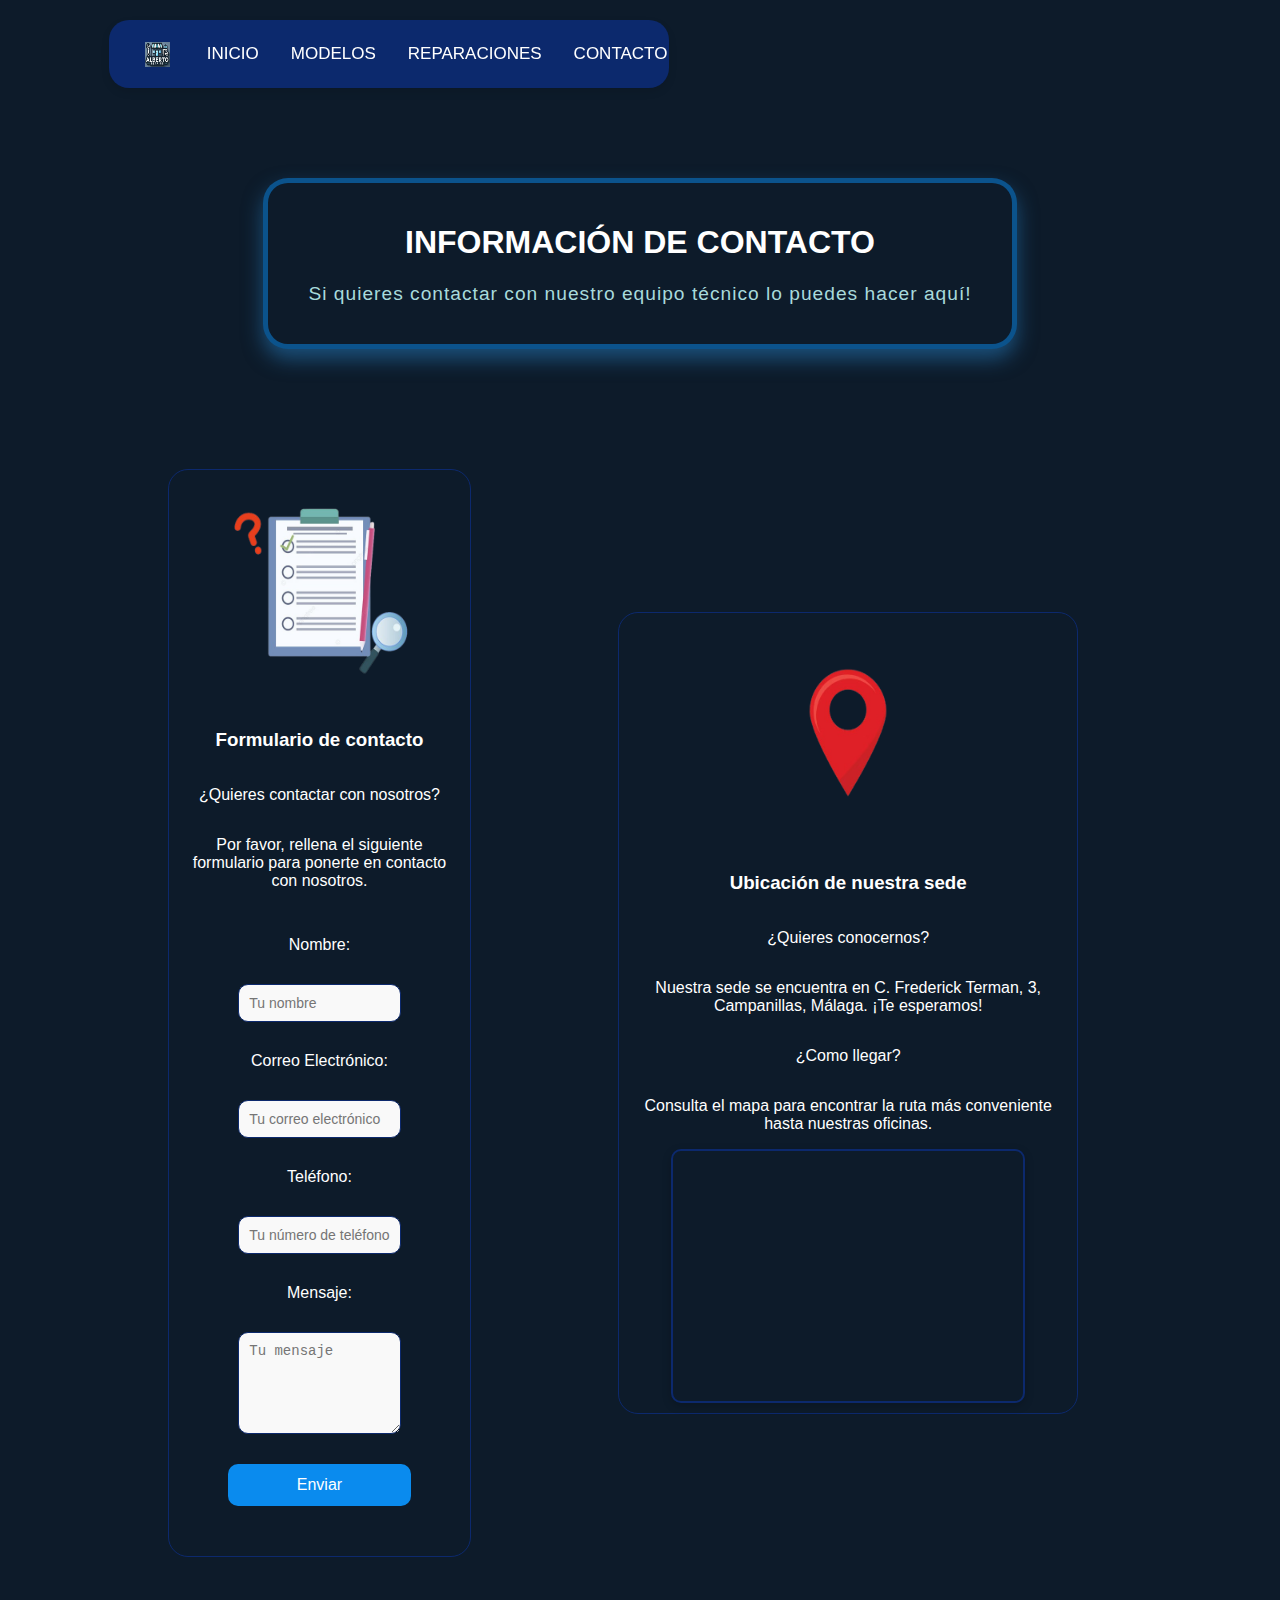
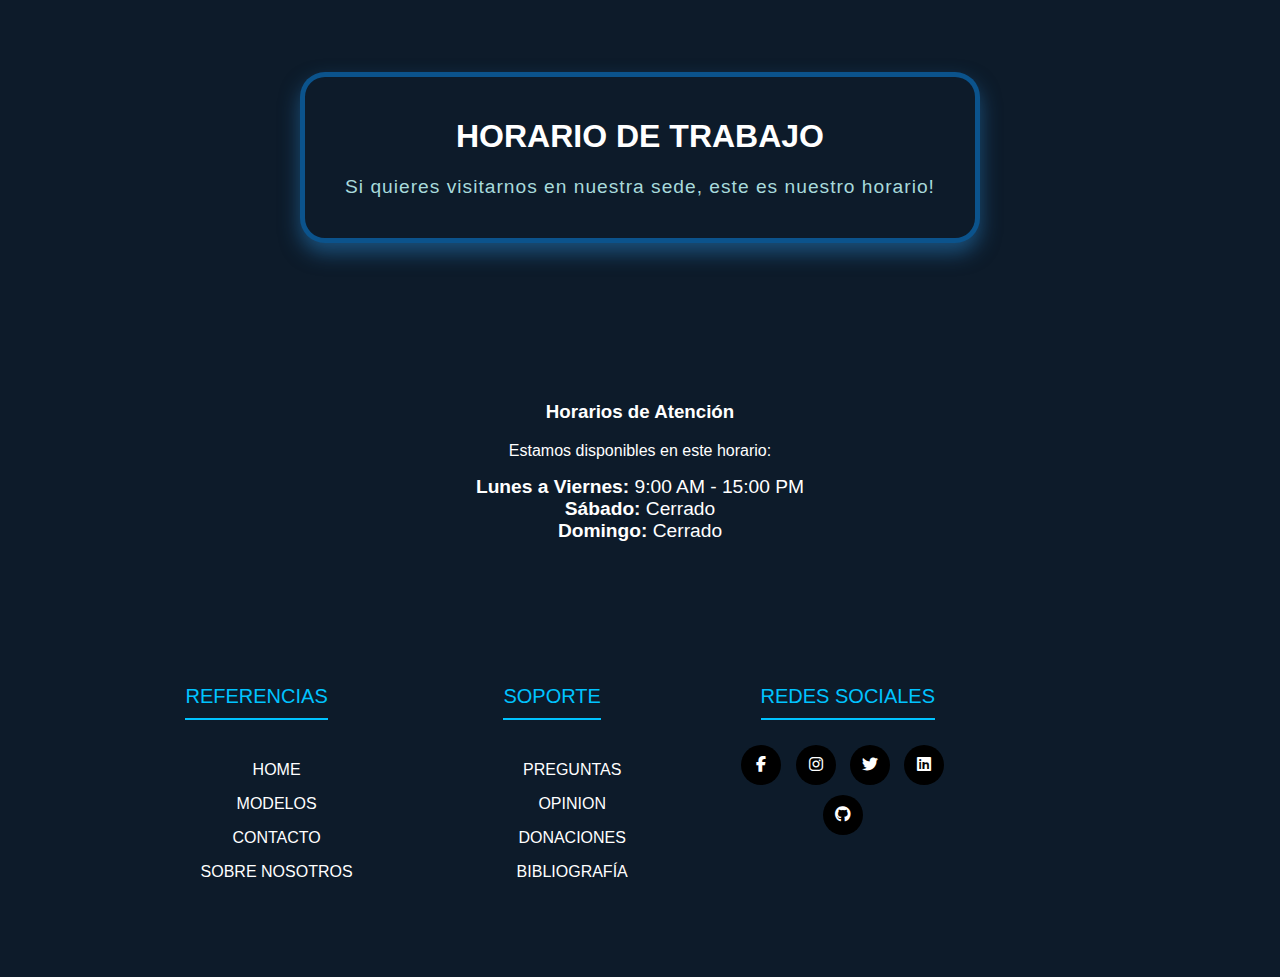
==== PROYECTO FINAL WEB/subpaginas/contacto/index.html @ 4c1f3abb "Add files via upload" ====
<!DOCTYPE html>
<html lang="en">
<head>
    <meta charset="UTF-8">
    <meta name="viewport" content="width=device-width, initial-scale=1.0">
    <title>ALBERTO REPAIRS - CONTACTO</title>

    <link rel="stylesheet" type="text/css" href="../../style/estilo.css">
    <script src="../../script/script.js"></script>
    <link rel="icon" type="image/x-icon" href="../../img/LOGO_PNG.png">
    <link rel="stylesheet" href="https://cdnjs.cloudflare.com/ajax/libs/font-awesome/4.7.0/css/font-awesome.min.css">
    <link rel="stylesheet" href="https://cdnjs.cloudflare.com/ajax/libs/font-awesome/6.2.1/css/all.min.css">
</head>
<body>
    <div id="wrapper">
        <nav>
            <div class="topnav" id="myTopnav">
                
                <a href="../../index.html" class="logo">
                    <img src="../../img/LOGO_PNG.png" alt="Logo" width="50" height="50">
                </a>

                <a href="../../index.html" class="active">INICIO</a>
                <a href="../modelos/index.html">MODELOS</a>
                <a href="../reparaciones/index.html">REPARACIONES</a>
                <a href="../contacto/index.html">CONTACTO</a>
                <a href="../sobrenosotros/index.html">SOBRE NOSOTROS</a>
                <a href="javascript:void(0);" class="icon" onclick="myFunction()">
                <i class="fa fa-bars"></i>
                </a>
            </div>
        </nav>

        <section class="pagina-contacto"><br><br><br><br><br>
            <div id="todoslostitulos">
                <h1 class="titulosgobales">INFORMACIÓN DE CONTACTO</h1>
                <p class="subtitulosglobales">Si quieres contactar con nuestro equipo técnico lo puedes hacer aquí!</p>
            </div>
            <div class="grid-1">
                <div class="col-1">
                    <img class="product-image" src="../../img/pngtree-questionnaire-image_2236840-removebg-preview.png" alt="Samsung S24 Ultra" width="250" height="270">
                    <h3>Formulario de contacto</h3>
                    <p>¿Quieres contactar con nosotros?</p>
                    <p>Por favor, rellena el siguiente formulario para ponerte en contacto con nosotros.</p>
                    <form action="#" method="POST">
                        <label for="nombre">Nombre:</label>
                        <input type="text" id="nombre" name="nombre" required placeholder="Tu nombre">
            
                        <label for="email">Correo Electrónico:</label>
                        <input type="email" id="email" name="email" required placeholder="Tu correo electrónico">
            
                        <label for="telefono">Teléfono:</label>
                        <input type="tel" id="telefono" name="telefono" placeholder="Tu número de teléfono (opcional)" >
            
                        <label for="mensaje">Mensaje:</label>
                        <textarea id="mensaje" name="mensaje" rows="5" required placeholder="Tu mensaje"></textarea>
            
                        <button type="submit" class="submit-btn">Enviar</button>
                    </form>
                </div>
                <div class="col-1">
                    <img class="product-image" src="../../img/ubicacion_53876-25530-removebg-preview.png" alt="Ubicación" width="250" height="270">
                    <h3>Ubicación de nuestra sede</h3>
                    <p>¿Quieres conocernos?</p>
                    <p>Nuestra sede se encuentra en C. Frederick Terman, 3, Campanillas, Málaga. ¡Te esperamos!</p>
                    <p>¿Como llegar?</p>
                    <p>Consulta el mapa para encontrar la ruta más conveniente hasta nuestras oficinas.</p>
                    <div class="map-box">
                        <iframe src="https://www.google.com/maps/embed?pb=!1m18!1m12!1m3!1d6394.497141035939!2d-4.559557710957123!3d36.740604199553346!2m3!1f0!2f0!3f0!3m2!1i1024!2i768!4f13.1!3m3!1m2!1s0xd72f1d2fe2a89c5%3A0xc7df40a25e5a2841!2sC.%20Frederick%20Terman%2C%203%2C%20Campanillas%2C%2029590%20M%C3%A1laga!5e0!3m2!1ses!2ses!4v1732127164563!5m2!1ses!2ses"
                            width="600" height="450" style="border:0;" allowfullscreen="" loading="lazy" referrerpolicy="no-referrer-when-downgrade">
                        </iframe>
                    </div>
                </div>
            </div>
        </section>
        
        <section><br><br><br><br><br>
            <div id="todoslostitulos">
                <h1 class="titulosgobales">HORARIO DE TRABAJO</h1>
                <p class="subtitulosglobales">Si quieres visitarnos en nuestra sede, este es nuestro horario!</p>
            </div>
            <div class="horarios">
                <h3>Horarios de Atención</h3>
                <p>Estamos disponibles en este horario:</p>
                <ul>
                    <li><strong>Lunes a Viernes:</strong> 9:00 AM - 15:00 PM</li>
                    <li><strong>Sábado:</strong> Cerrado</li>
                    <li><strong>Domingo:</strong> Cerrado</li>
                </ul>
            </div>
        </section>

        <footer class="footer">
            <div>
                <div class="footer-row">
                    <div class="footer-links">
                        <h4>REFERENCIAS</h4>
                        <ul>
                            <p class= "seccionfooter"><a href="../../index.html">HOME</a></p>
                            <p class= "seccionfooter"><a href="../modelos/index.html">MODELOS</a></p>
                            <p class= "seccionfooter"><a href="../contacto/index.html">CONTACTO</a></p>
                            <p class= "seccionfooter"><a href="../sobrenosotros/index.html">SOBRE NOSOTROS</a></p>
                        </ul>
                    </div>
                    <div class="footer-links">
                        <h4>SOPORTE</h4>
                        <ul>
                            <p class= "seccionfooter"><a href="#">PREGUNTAS</a></p>
                            <p class= "seccionfooter"><a href="#">OPINION</a></p>
                            <p class= "seccionfooter"><a href="https://www.paypal.com/myaccount/summary">DONACIONES</a></p>
                            <p class= "seccionfooter"><a href="#">BIBLIOGRAFÍA</a></p>
                        </ul>   
                    </div>
                    <div class="footer-links">
                        <h4>REDES SOCIALES</h4>
                        <div class="social-link">
                            <a href="https://www.facebook.com/albertrafcar.maldonado"><i class="fab fa-facebook-f"></i></a>
                            <a href="https://instagram.com/albertoomaldonadoo?igshid=NzZlODBkYWE4Ng%3D%3D&utm_source=qr"><i class="fab fa-instagram"></i></a>
                            <a href="https://twitter.com/elalbertoo__"><i class="fab fa-twitter"></i></a>
                            <a href="https://www.linkedin.com/in/albertoomaldonadoo?utm_source=share&utm_campaign=share_via&utm_content=profile&utm_medium=ios_app"><i class="fab fa-linkedin"></i></a>
                            <a href="https://github.com/albertoomaldonadoo"><i class="fab fa-github"></i></a>
                        </div>   
                    </div> 
                </div>
            </div>
        </footer>
    </div>
</body>
</html>
---- PROYECTO FINAL WEB/style/estilo.css ----
/* 
    PAGINA DE ESTILO:
    PROYECTO FINAL 1ºTRIMESTRE
    1ºDAM 2024/25
    ALBERTO MALDONADO TRIANA 
*/

/*------------------------------------------------------------------------------*/

/* ESTILO GENERAL DE LA PAGINA */

/*------------------------------------------------------------------------------*/

body {
  margin: 0;
  padding: 0;
  background-color: #0d1b2a; /* Fondo oscuro para resaltar el efecto */
  font-family: 'Poppins', sans-serif; /* Fuente moderna */
  color: white; /* Texto blanco para contraste */
}
#wrapper {width: 83%;
  margin: auto;}
/*------------------------------------------------------------------------------*/

/* ESTILO GENERAL DE LOS TITULOS */

/*------------------------------------------------------------------------------*/
#todoslostitulos {
  text-align: center;
  margin: auto;
  margin-bottom: 120px;
  background-color: #0d1b2a; 
  padding: 20px 40px;
  border-radius: 25px; 
  box-shadow: 0 10px 20px rgba(40, 132, 202, 0.5);
  border: 5px solid;
  border-color: rgba(10, 139, 238, 0.5);
  width: fit-content;
  max-width: 80%; 
}

#todoslostitulos .titulosglobales {
  font-size: 2.5rem;
  color: white;
  font-weight: bold;
  text-transform: uppercase;
  margin: 0; 
  letter-spacing: 2px; 
}


#todoslostitulos .subtitulosglobales {
  font-size: 1.2rem;
  color: #a8dadc; 
  margin-top: 10px;
  letter-spacing: 1px;
}

/*------------------------------------------------------------------------------*/

/* ESTILO DE LA BARRA NAVEGACIÓN */

/*------------------------------------------------------------------------------*/

.topnav {
  background-color: rgb(12, 41, 109); /* Fondo blanco */
  overflow: hidden;
  display: flex;
  align-items: center;
  justify-content: left;
  padding: 0 20px; /* Ajusta el padding para separar los elementos */
  border-radius: 20px; /* Bordes redondeados */
  box-shadow: 0 4px 8px rgba(0, 0, 0, 0.1); /* Sombra ligera para distinguir la nav */
  position: sticky;
  top: 0;
  width: 49%;
}

nav {
  position: sticky;
  top: 20px;
  z-index: 140;
  margin-top: 10px; /* Separar la nav del borde superior */
}

.topnav .logo {
    display: flex;
    align-items: center;
    justify-content: left; /* Alinea el logo al lado izquierdo */
}

.topnav .logo img {
    width: 25px;
    height: 25px;
    margin-right: 5px;
}


.topnav a {
    display: block;
    color: white;
    text-align: center;
    padding: 14px 16px;
    text-decoration: none;
    font-size: 17px;
    margin: 0;
    
}

.topnav a:hover {
    background-color: #ddd;
    color: black;
}


.topnav .icon {
    display: none;
}

/*------------------------------------------------------------------------------*/

/* ESTILO DE LA PRIMERO SECCION MEJORES SITIOS Y ACTIVIDADES */

/*------------------------------------------------------------------------------*/

.best-activities {
  text-align: center;
  padding: 50px;
}

.buttonprimero {
  background-color: rgb(255, 255, 255);
  color: rgb(12, 41, 109);
  padding: 15px 32px;
  text-align: center;
  text-decoration: none;
  display: inline-block;
  margin-top: 20px;
  border-radius: 25px; 
  box-shadow: 0 10px 20px rgba(40, 132, 202, 0.5);
  border: 5px solid;
  border-color: rgba(10, 139, 238, 0.5);
}

.grid-4 {
  display: grid;
  grid-template-columns: repeat(3, 1fr); 
  gap: 20px;
  align-items: stretch; 
  margin-top: 86px;
  margin-bottom: 20px;
}

#gallery {padding: 5% 0;}

.col-4 {
  border: 1px solid rgb(12, 41, 109);
  border-radius: 30px;
  padding: 15px;
  margin: 0 60px;
  display: flex;
  flex-direction: column;
  justify-content: space-between;
  animation: pulse-border 2s infinite;
}

.fotoscontainer{
  margin: auto;
}

.btn1 {
    font-size: 13px;
    padding: 1rem 2.5rem;
    border: none;
    outline: none;
    border-radius: 0.4rem;
    cursor: pointer;
    text-transform: uppercase;
    background-color: rgb(255, 255, 255);
    color: black;
    font-weight: 50;
    transition: 0.6s;
    box-shadow: 0px 0px 20px #1f4c65;
    width: 200px;
    margin: auto;
}

@keyframes pulse-border {
  0% {
    box-shadow: 0 0 20px rgba(10, 139, 238, 0.5);
    border-color: rgba(10, 139, 238, 0.5);
  }
  50% {
    box-shadow: 0 0 40px rgba(10, 139, 238, 0.8);
    border-color: rgba(10, 139, 238, 0.8);
  }
  100% {
    box-shadow: 0 0 20px rgba(10, 139, 238, 0.5);
    border-color: rgba(10, 139, 238, 0.5);
  }
}
/*------------------------------------------------------------------------------*/

/* ESTILO DE LA GALERIA 3D DE LAS MARCAS */

/*------------------------------------------------------------------------------*/

@import url(https://fonts.googleapis.com/css?family=Anaheim);

.marcas-reparadas {
  text-align: center;
  padding: 50px;
}

.containermarcas {
  margin: 4% auto;
  width: 210px;
  height: 140px;
  position: relative;
  perspective: 1000px;
}

#carousel {
  width: 100%;
  height: 100%;
  position: absolute;
  transform-style: preserve-3d;
  animation: rotation 20s infinite linear;
}

#carousel:hover {
  animation-play-state: paused;
}

#carousel figure {
  display: flex;
  justify-content: center;
  align-items: center;
  position: absolute;
  width: 186px;
  height: 116px;
  left: 10px;
  top: 10px;
  background: black;
  overflow: hidden;
  border: solid 5px black;
}

#carousel figure img {
  max-width: 100%;
  max-height: 100%;
  object-fit: contain; 
  transition: transform 0.5s ease, filter 0.5s ease;
  cursor: pointer;
}

#carousel figure img:hover {
  filter: grayscale(0);
  transform: scale(1.2);
}


#carousel figure:nth-child(1) { transform: rotateY(0deg) translateZ(288px); }
#carousel figure:nth-child(2) { transform: rotateY(40deg) translateZ(288px); }
#carousel figure:nth-child(3) { transform: rotateY(80deg) translateZ(288px); }
#carousel figure:nth-child(4) { transform: rotateY(120deg) translateZ(288px); }
#carousel figure:nth-child(5) { transform: rotateY(160deg) translateZ(288px); }
#carousel figure:nth-child(6) { transform: rotateY(200deg) translateZ(288px); }
#carousel figure:nth-child(7) { transform: rotateY(240deg) translateZ(288px); }
#carousel figure:nth-child(8) { transform: rotateY(280deg) translateZ(288px); }
#carousel figure:nth-child(9) { transform: rotateY(320deg) translateZ(288px); }

@keyframes rotation {
  from { transform: rotateY(0deg); }
  to { transform: rotateY(360deg); }
}

/*------------------------------------------------------------------------------*/

/* ESTILO DE LA PPAGINA DE CONTACTO */

/*------------------------------------------------------------------------------*/

.pagina-contacto {
  text-align: center;
  padding: 10px;
}

.grid-1 {
  display: grid;
  gap: 15px;
  align-items: stretch; 
  margin-top: 50px;
  margin-bottom: 15px;
  grid-template-columns: repeat(2, 1fr);
}

.col-1 {
  margin: auto;
  border: 1px solid rgb(12, 41, 109);
  border-radius: 20px;
  padding: 10px;
  display: flex;
  flex-direction: column;
  justify-content: space-between;
  animation: pulse-border 2s infinite;
  width: 70%;
}

.product-image {
  display: block;
  margin: auto;
  margin-bottom: 10px;
  width: 200px;
  height: 220px;
}

.map-box {
  margin-bottom: 40px; 
  margin-top: 10px; 
  border: 2px solid #0c296d;
  border-radius: 10px;
  overflow: hidden;
  box-shadow: 0 3px 10px rgba(0, 0, 0, 0.2);
  height: 250px;
  width: 80%;
  margin: auto;
}

form {
  margin-top: 30px;
  display: flex;
  flex-direction: column;
  gap: 30px;
  margin-bottom: 40px; 
}

form label {
  font-size: 16px;
  color: white;
}

form input, form textarea {
  width: 50%;
  margin: auto;
  padding: 10px;
  font-size: 14px;
  border: 1px solid rgb(12, 41, 109);
  border-radius: 10px;
  background-color: #f9f9f9;
  color: #333;
}

form textarea {
  resize: vertical;
}

.submit-btn {
  width: 65%;
  margin: auto;
  background-color: rgb(10, 139, 238);
  color: white;
  padding: 12px 20px;
  border: none;
  border-radius: 10px;
  cursor: pointer;
  font-size: 16px;
  transition: background-color 0.3s;
}

.submit-btn:hover {
  background-color: rgb(12, 41, 109);
}

.horarios {
  text-align: center;
  padding: 20px;
}

.horarios ul {
  list-style-type: none;
  padding: 0;
}

.horarios li {
  font-size: 1.2em;
}


@keyframes pulse-border {
  0% {
    box-shadow: 0 0 15px rgba(10, 139, 238, 0.4); 
    border-color: rgba(10, 139, 238, 0.4);
  }
  50% {
    box-shadow: 0 0 30px rgba(10, 139, 238, 0.6);
    border-color: rgba(10, 139, 238, 0.6);
  }
  100% {
    box-shadow: 0 0 15px rgba(10, 139, 238, 0.4);
    border-color: rgba(10, 139, 238, 0.4);
  }
}

/*------------------------------------------------------------------------------*/

/* ESTILO DE LA PPAGINA DE MODELOS */

/*------------------------------------------------------------------------------*/

.rowgallery {
  margin: auto;
  width: 65%;
  
}

.rowgallery,
.rowgallery > .column {
  padding: 8px;
  justify-content: center;
}

.column {
  float: left;
  width: 45%;
  display: none; /*ACCION QUE FILTRA LAS COLUMNAS*/
}

.rowgallery:after {
  content: "";
  display: table;
  clear: both;
}

.content {
  padding: 10px;
}

.show {
  display: flex;
}

.btngallery {
  color: white;
  margin-left: 15px;
  outline: none;
  box-shadow: 0 10px 20px rgba(40, 132, 202, 0.5);
  padding: 12px 30px 10px;
  background-color: #0d1b2a; 
  font-size: 14px;
  border: 1px solid rgb(12, 41, 109);
  border-radius: 10px;
  cursor: pointer;
}

.btngallery:hover {
  background-color: #00C3FF;
}

/*------------------------------------------------------------------------------*/

/* ESTILO DE EL FOOTER */

/*------------------------------------------------------------------------------*/

.containerfooter {
  max-width: 1200px;
  margin: auto;
  display: block;
  margin: 0 auto;
}

.footer{
  padding: 80px 0;
  text-align: center;
}

.seccionfooter {
  text-align: center;
}

.footer-row {
  display: flex;
  flex-wrap: wrap;
}

.footer-links {
  width: 25%;
  padding: 0 15px;
}

.footer-links h4 {
  font-size: 20px;
  color:  #00C3FF;
  margin-bottom: 25px;
  font-weight: 500;
  border-bottom: 2px solid #00C3FF;
  padding-bottom: 10px;
  display: inline-block;
}

.footer-links ul li a {
  font-size: 15px;
  text-decoration: none;
  color: #BBBBBB;
  display: block;
  margin-bottom: 15px;
  transition: all .3s ease;
}

.footer-links ul li a:hover {
  color: #FFFFFF;
  padding-left: 6px;
}

.social-link a {
  display: inline-block;
  min-height: 40px;
  width: 40px;
  background-color: black;
  margin: 0 10px 10px 0;
  text-align: center;
  line-height: 40px;
  border-radius: 50%;
  color:white;
  transition: all .5s ease;
}

.social-link a:hover {
  background-color: #00C3FF;
}

/*------------------------------------------------------------------------------*/

/* HACER LA PÁGINA RESPONSIVE */

/*------------------------------------------------------------------------------*/

/* HACE RESPONSIVE A LA BARRA DE NAVEGACIÓN */
@media screen and (max-width: 600px) {
    .topnav a:not(:first-child) {display: none;}
    .topnav a.icon {
      float: right;
      display: block;
    }
  }
@media screen and (max-width: 600px) {
    .topnav.responsive {position: relative;}
    .topnav.responsive a.icon {
      position: absolute;
      right: 0;
      top: 0;
    }
    .topnav.responsive a {
      float: none;
      display: block;
      text-align: left;
    }
  }

  /*************RESPONSIVILIDAD TABLET***************/


@media only screen and (width<900px) {
  .grid-4 {grid-template-columns: 50% 50%;}
  .grid-3 {grid-template-columns: 50% 50% 50% 50%;}
  #IMAGENTEXTO {width: 50%;}
}


/*************RESPONSIVILIDAD MOVIL***************/


@media only screen and (width<650px) {
  #wrapper {width: 100%;}
  #hero {font-size: 35%;
          color: rgb(0, 255, 242);
          padding-left: 6px;
          padding-top: 5px;}
  .grid-4 {grid-template-columns: 100%;}
  .grid-3 {grid-template-columns: 100%;}
  .flip-box {margin-left: 0;}
  .video1 {grid-template-columns: 100%;}
  .albertovideos {grid-template-columns: 100%;}
  #IMAGENTEXTO {width: 100%;}
}

a {text-decoration: none;
  color: inherit;}


/*************RESPONSIVILIDAD BARRA NAVEGACIÓN***************/


@media screen and (max-width: 600px) {
  .topnav a:not(:first-child) {display: none;}
  .topnav a.icon {
  float: right;
  display: block;
  }
}

@media screen and (max-width: 600px) {
  .topnav.responsive {position: relative;}
  .topnav.responsive a.icon {
  position: absolute;
  right: 0;
  top: 0;
  }
  .topnav.responsive a {
  float: none;
  display: block;
  text-align: left;
  }
}
/*************RESPONSIBILIDAD OPINION**************/

@media screen and (max-width: 300px) {
  .cancelbtn, .signupbtn {
  width: 100%;
  }
}

/*************RESPONSIVILIDAD FOOTER***************/

@media (max-width: 991px) {
  .footer-row {
      text-align: center;
  }

  .footer-links {
      width: 100%;
      margin-bottom: 30px;
  }
}
/*************RESPONSIVILIDAD GENERAL***************/

@media (max-width: 1200px) {
  .grid-4 {grid-template-columns: repeat(2, 1fr);}
  .grid-3 {grid-template-columns: repeat(2, 1fr);}
  .col-4 {margin: 0 20px; padding: 10px;}
  .footer-links {width: 50%;}
}

@media (max-width: 900px) {
  #wrapper {width: 100%;}
  .grid-4, .grid-3 {grid-template-columns: 1fr;}
  .col-4 {margin: 0 10px; padding: 10px;}
  .footer-links {width: 100%; margin-bottom: 20px;}
  .map-box {width: 100%;}
  form input, form textarea {width: 100%;}
}

@media (max-width: 768px) {
  .topnav {flex-direction: column; align-items: flex-start;}
  .topnav a {text-align: left; padding: 10px 15px;}
  .footer-row {flex-direction: column; text-align: center;}
  .horarios ul {padding: 10px;}
  .logo img {width: 20px; height: 20px;}
  .buttonprimero {padding: 10px 20px;}
}

@media (max-width: 600px) {
  .topnav a:not(:first-child) {display: none;}
  .topnav a.icon {display: block;}
  .topnav.responsive {position: relative;}
  .topnav.responsive a {
    float: none;
    display: block;
    text-align: left;
  }
  .grid-4, .grid-3, .video1, .albertovideos {grid-template-columns: 1fr;}
  .product-image {width: 100%; height: auto;}
}

@media (max-width: 480px) {
  .titulosglobales {font-size: 1.8rem;}
  .subtitulosglobales {font-size: 1rem;}
  .best-activities {padding: 20px;}
  .buttonprimero {font-size: 14px;}
  .btn1 {width: 100%; font-size: 12px;}
  .map-box {height: 200px;}
}

@media (max-width: 320px) {
  #hero {font-size: 30%;}
  .cancelbtn, .signupbtn {width: 100%;}
  .submit-btn {width: 100%;}
}
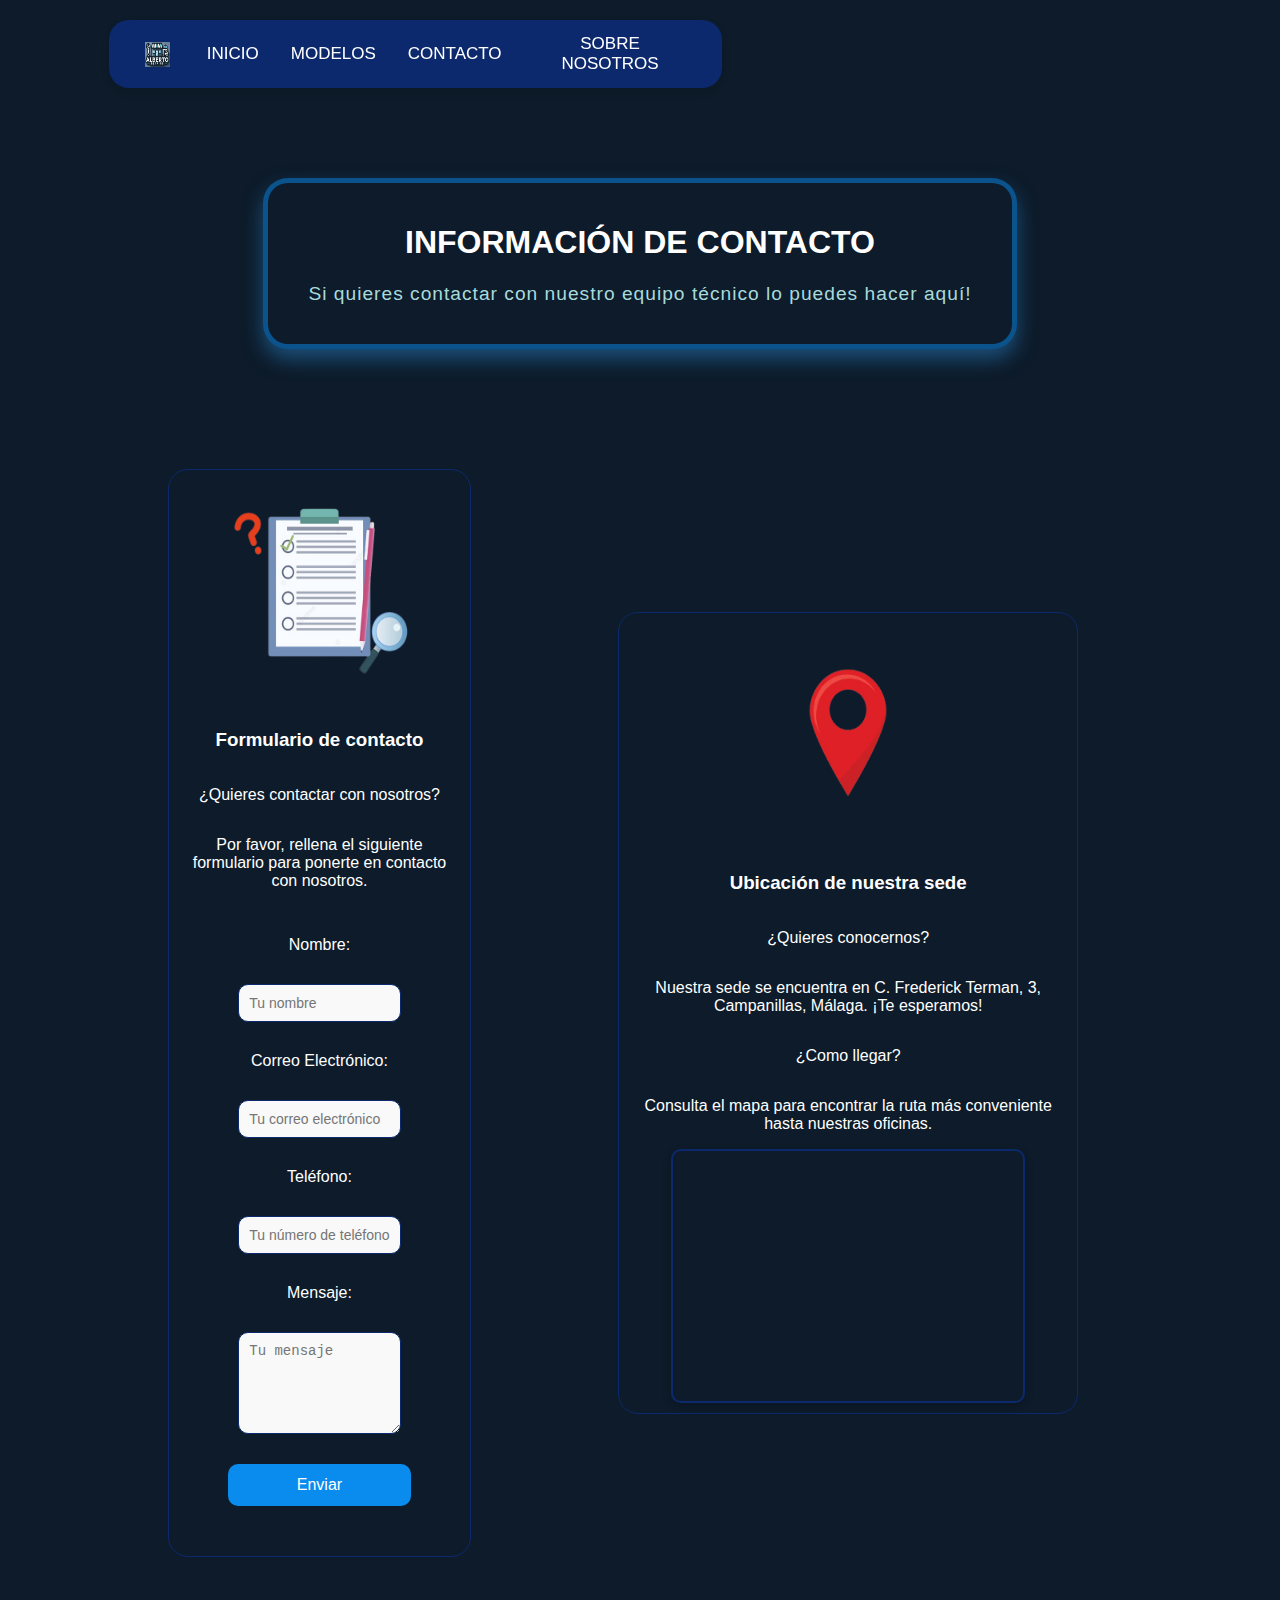
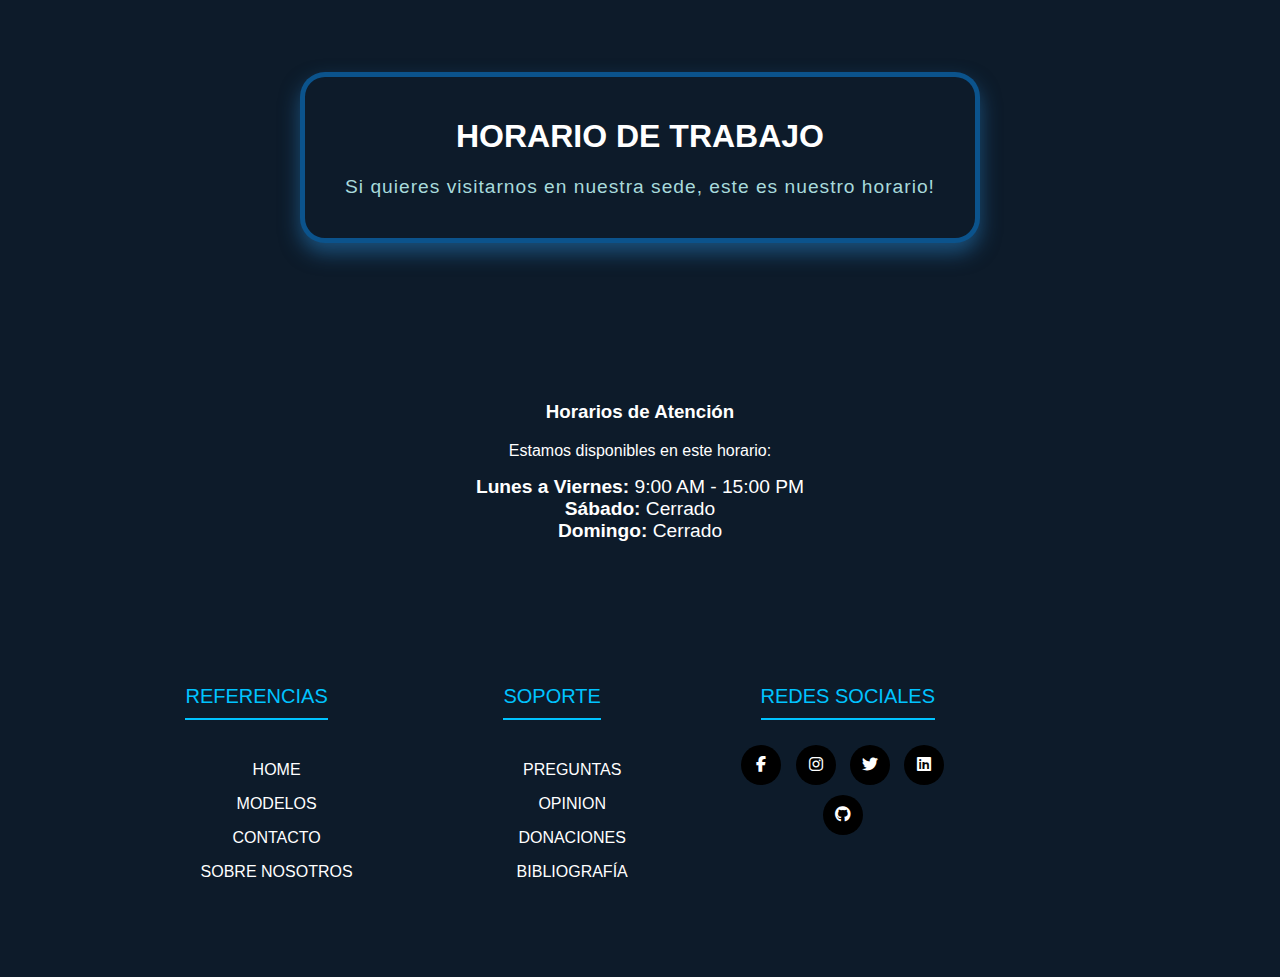
==== commit 71dcd4c5: "Add files via upload" ====
--- a/PROYECTO FINAL WEB/subpaginas/contacto/index.html
+++ b/PROYECTO FINAL WEB/subpaginas/contacto/index.html
@@ -22,7 +22,6 @@
 
                 <a href="../../index.html" class="active">INICIO</a>
                 <a href="../modelos/index.html">MODELOS</a>
-                <a href="../reparaciones/index.html">REPARACIONES</a>
                 <a href="../contacto/index.html">CONTACTO</a>
                 <a href="../sobrenosotros/index.html">SOBRE NOSOTROS</a>
                 <a href="javascript:void(0);" class="icon" onclick="myFunction()">
--- a/PROYECTO FINAL WEB/style/estilo.css
+++ b/PROYECTO FINAL WEB/style/estilo.css
@@ -20,11 +20,14 @@
 }
 #wrapper {width: 83%;
   margin: auto;}
+
+
 /*------------------------------------------------------------------------------*/
 
 /* ESTILO GENERAL DE LOS TITULOS */
 
 /*------------------------------------------------------------------------------*/
+
 #todoslostitulos {
   text-align: center;
   margin: auto;
@@ -73,7 +76,7 @@
   box-shadow: 0 4px 8px rgba(0, 0, 0, 0.1); /* Sombra ligera para distinguir la nav */
   position: sticky;
   top: 0;
-  width: 49%;
+  width: 54%;
 }
 
 nav {
@@ -116,6 +119,71 @@
 .topnav .icon {
     display: none;
 }
+
+
+/*------------------------------------------------------------------------------*/
+
+/* ESTILO GENERAL DE LA HERO */
+
+/*------------------------------------------------------------------------------*/
+.hero {
+  position: relative;
+  height: 100vh;
+  width: 100%;
+  overflow: hidden;
+  display: flex;
+  align-items: center;
+  justify-content: center;
+  text-align: center;
+  z-index: 10;
+}
+
+.hero video {
+  border: 1px solid transparent;
+  border-radius: 30px;
+  padding-top: 30px;
+  position: absolute;
+  top: 0;
+  left: 0;
+  width: 100%;
+  height: 88%;
+  object-fit: cover;
+  filter: brightness(0.5);
+  z-index: -1;
+}
+
+.hero-content {
+  z-index: 1;
+  max-width: 800px;
+  padding: 20px;
+}
+
+.hero h1 {
+  font-size: 3rem;
+  margin-bottom: 1rem;
+  text-transform: uppercase;
+  color: #fff;
+}
+
+.hero p {
+  font-size: 1.2rem;
+  margin-bottom: 2rem;
+  color: #d0d7de;
+}
+
+.hero a {
+  text-decoration: none;
+  padding: 15px 30px;
+  background-color: #0078ff;
+  color: white;
+  border-radius: 30px;
+  font-size: 1rem;
+}
+
+.hero a:hover {
+  background-color: #005bb5;
+}
+
 
 /*------------------------------------------------------------------------------*/
 
@@ -687,3 +755,12 @@
   .cancelbtn, .signupbtn {width: 100%;}
   .submit-btn {width: 100%;}
 }
+
+@media (max-width: 768px) {
+  .hero h1 {
+    font-size: 2rem;
+  }
+  .hero p {
+    font-size: 1rem;
+  }
+}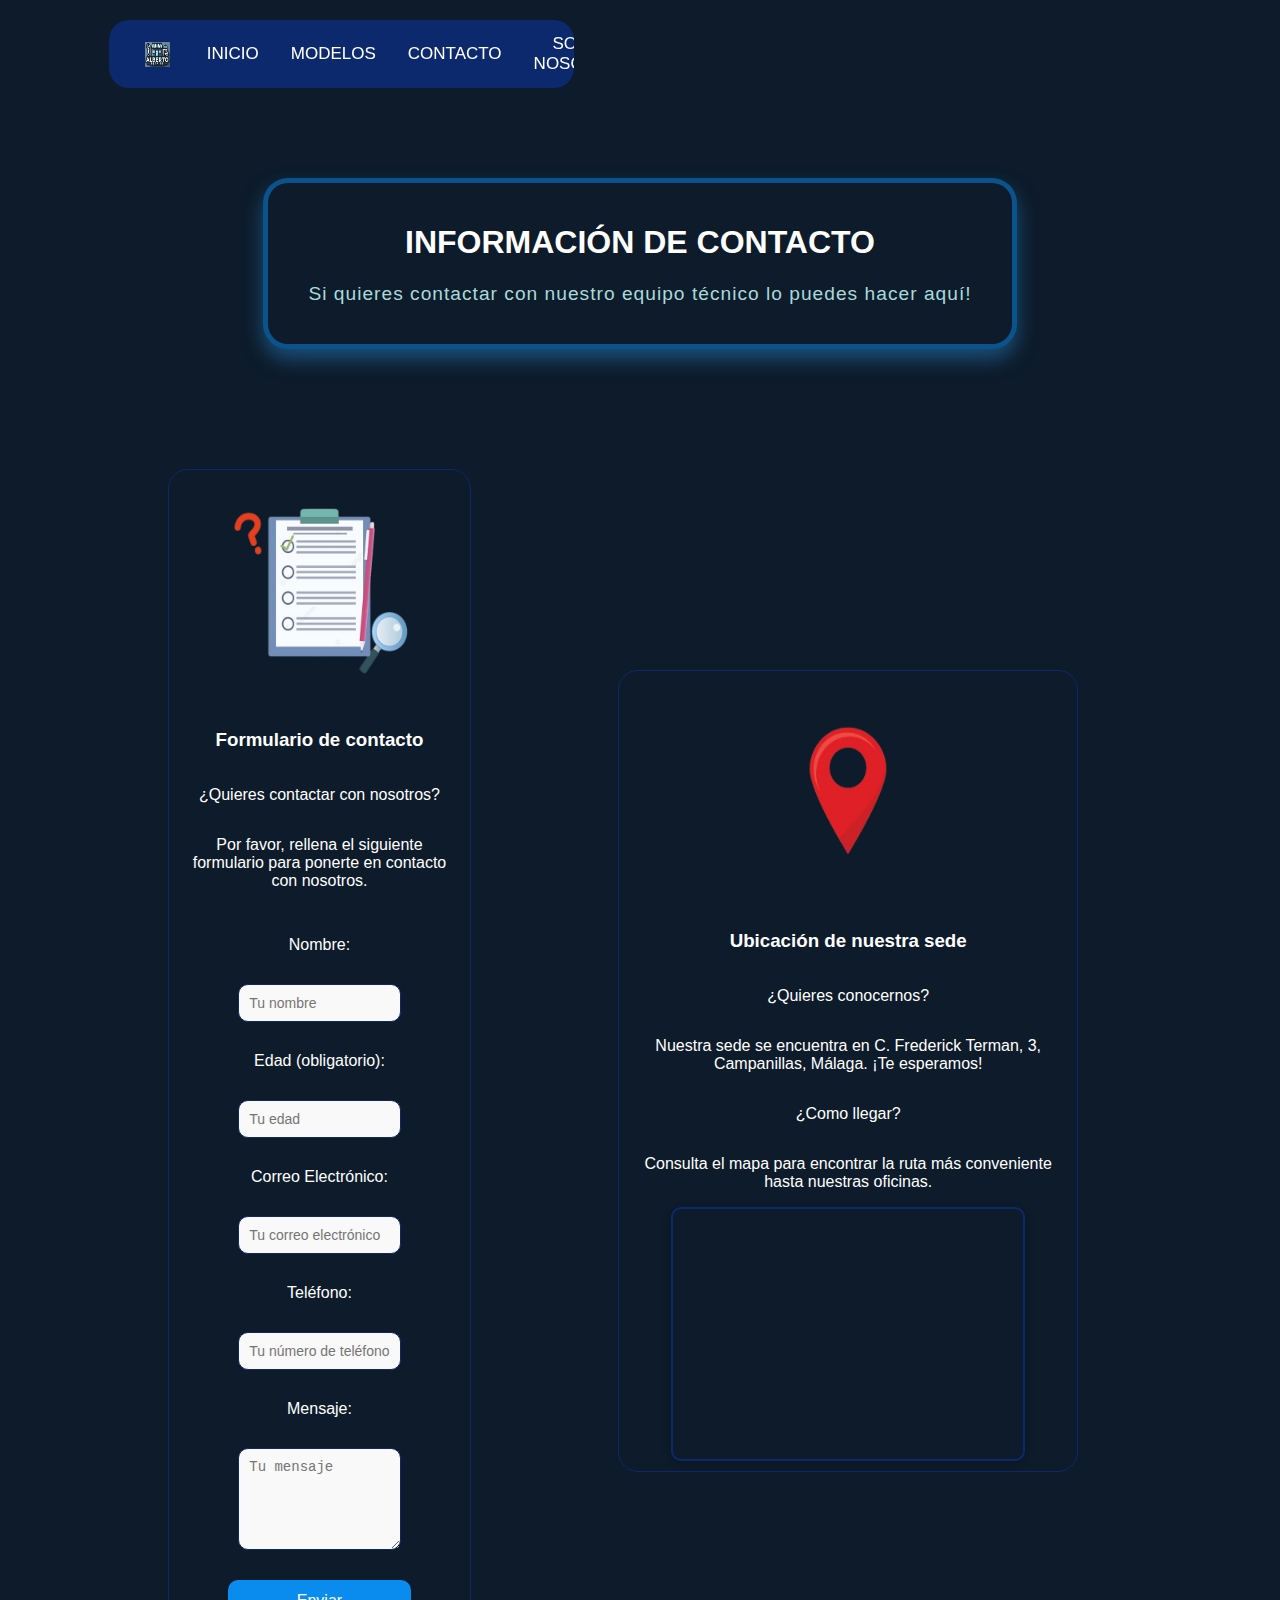
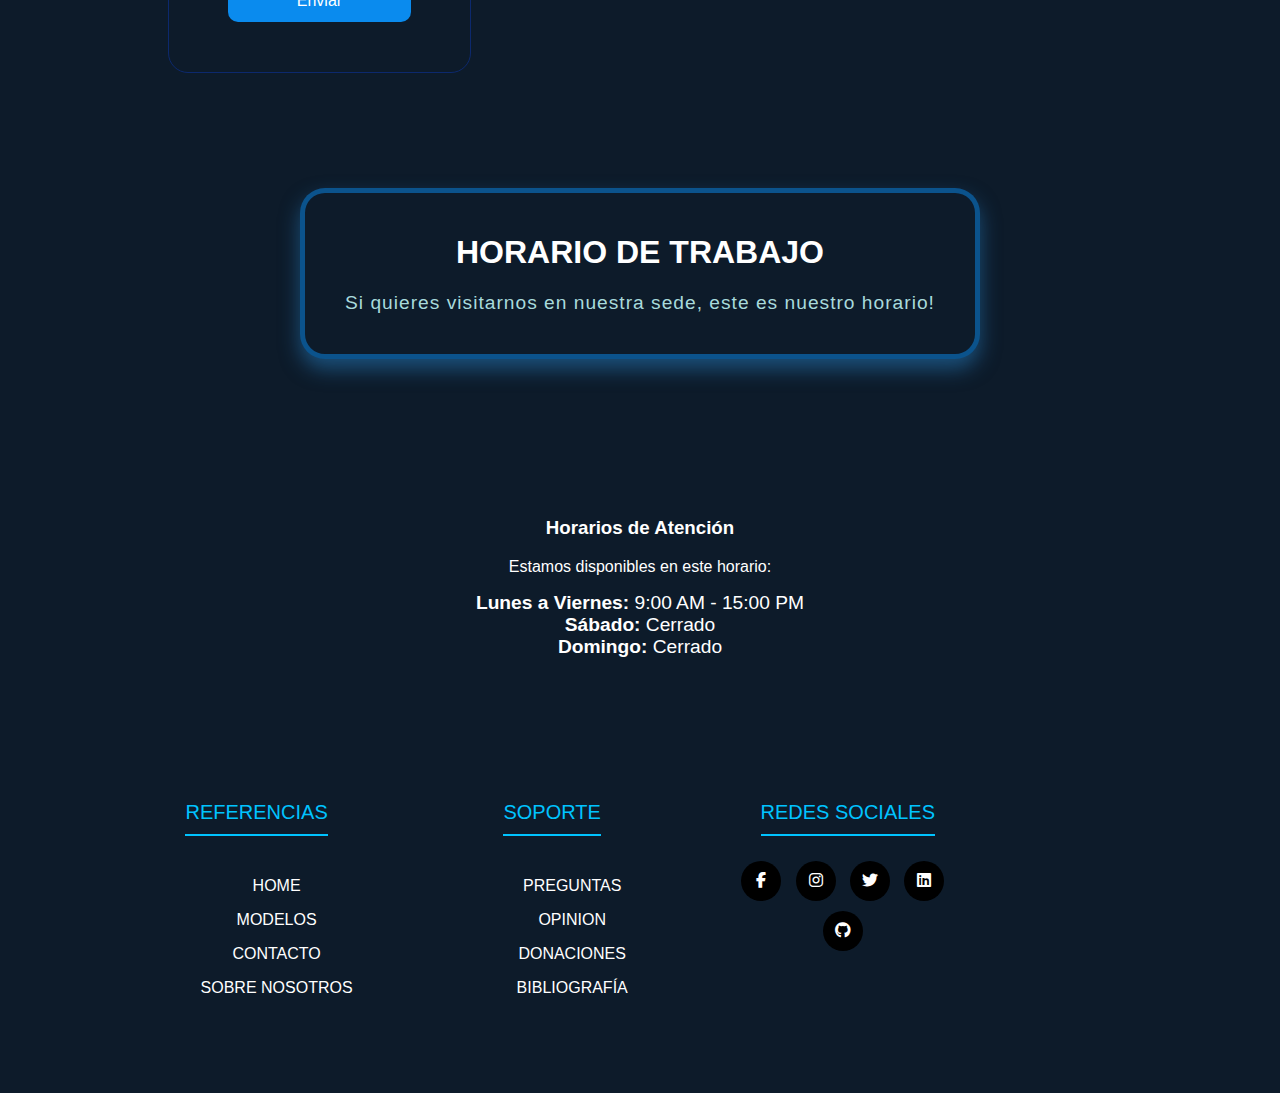
==== commit 1a64fba0: "Add files via upload" ====
--- a/PROYECTO FINAL WEB/subpaginas/contacto/index.html
+++ b/PROYECTO FINAL WEB/subpaginas/contacto/index.html
@@ -5,8 +5,8 @@
     <meta name="viewport" content="width=device-width, initial-scale=1.0">
     <title>ALBERTO REPAIRS - CONTACTO</title>
 
-    <link rel="stylesheet" type="text/css" href="../../style/estilo.css">
-    <script src="../../script/script.js"></script>
+    <link rel="stylesheet" type="text/css" href="./style/estilo.css">
+    <script src="./script/script.js"></script>
     <link rel="icon" type="image/x-icon" href="../../img/LOGO_PNG.png">
     <link rel="stylesheet" href="https://cdnjs.cloudflare.com/ajax/libs/font-awesome/4.7.0/css/font-awesome.min.css">
     <link rel="stylesheet" href="https://cdnjs.cloudflare.com/ajax/libs/font-awesome/6.2.1/css/all.min.css">
@@ -44,7 +44,10 @@
                     <form action="#" method="POST">
                         <label for="nombre">Nombre:</label>
                         <input type="text" id="nombre" name="nombre" required placeholder="Tu nombre">
-            
+
+                        <label for="edad">Edad (obligatorio):</label>
+                        <input type="number" id="edad" name="edad" min="1" max="120" required placeholder="Tu edad">
+                        
                         <label for="email">Correo Electrónico:</label>
                         <input type="email" id="email" name="email" required placeholder="Tu correo electrónico">
             
--- a/PROYECTO FINAL WEB/subpaginas/contacto/style/estilo.css
+++ b/PROYECTO FINAL WEB/subpaginas/contacto/style/estilo.css
@@ -0,0 +1,529 @@
+/* 
+    PAGINA DE ESTILO:
+    PROYECTO FINAL 1ºTRIMESTRE
+    **** PÁGINA DE CONTACTO ****
+    1ºDAM 2024/25
+    ALBERTO MALDONADO TRIANA 
+*/
+
+/*------------------------------------------------------------------------------*/
+
+/* ESTILO GENERAL DE LA PAGINA */
+
+/*------------------------------------------------------------------------------*/
+
+body {
+    margin: 0;
+    padding: 0;
+    background-color: #0d1b2a; 
+    font-family: 'Poppins', sans-serif;
+    color: white;
+  }
+  
+  #wrapper {width: 83%;
+    margin: auto;
+  }
+
+/*------------------------------------------------------------------------------*/
+
+/* ESTILO GENERAL DE LOS TITULOS */
+
+/*------------------------------------------------------------------------------*/
+
+#todoslostitulos {
+  text-align: center;
+  margin: auto;
+  margin-bottom: 120px;
+  background-color: #0d1b2a; 
+  padding: 20px 40px;
+  border-radius: 25px; 
+  box-shadow: 0 10px 20px rgba(40, 132, 202, 0.5);
+  border: 5px solid;
+  border-color: rgba(10, 139, 238, 0.5);
+  width: fit-content;
+  max-width: 80%; 
+}
+
+#todoslostitulos .titulosglobales {
+  font-size: 2.5rem;
+  color: white;
+  font-weight: bold;
+  text-transform: uppercase;
+  margin: 0; 
+  letter-spacing: 2px; 
+}
+
+
+#todoslostitulos .subtitulosglobales {
+  font-size: 1.2rem;
+  color: #a8dadc; 
+  margin-top: 10px;
+  letter-spacing: 1px;
+}
+
+/*------------------------------------------------------------------------------*/
+
+/* ESTILO DE LA BARRA NAVEGACIÓN */
+
+/*------------------------------------------------------------------------------*/
+
+.topnav {
+  background-color: rgb(12, 41, 109);
+  overflow: hidden;
+  display: flex;
+  align-items: center;
+  justify-content: left;
+  padding: 0 20px;
+  border-radius: 20px;
+  position: sticky;
+  top: 0;
+  width: 40%;
+}
+
+nav {
+  position: sticky;
+  top: 20px;
+  z-index: 140;
+  margin-top: 10px;
+}
+
+.topnav .logo {
+    display: flex;
+    align-items: center;
+    justify-content: left;
+}
+
+.topnav .logo img {
+    width: 25px;
+    height: 25px;
+    margin-right: 5px;
+}
+
+
+.topnav a {
+    display: block;
+    color: white;
+    text-align: center;
+    padding: 14px 16px;
+    text-decoration: none;
+    font-size: 17px;
+    margin: 0;
+    
+}
+
+.topnav a:hover {
+    background-color: #ddd;
+    color: black;
+}
+
+
+.topnav .icon {
+    display: none;
+}
+
+/*------------------------------------------------------------------------------*/
+
+/* ESTILO GENERAL DE LA PAGINA DE CONTACTO */
+
+/*------------------------------------------------------------------------------*/
+
+.pagina-contacto {
+  text-align: center;
+  padding: 10px;
+}
+
+.grid-1 {
+  display: grid;
+  gap: 15px;
+  align-items: stretch; 
+  margin-top: 50px;
+  margin-bottom: 15px;
+  grid-template-columns: repeat(2, 1fr);
+}
+
+.col-1 {
+  margin: auto;
+  border: 1px solid rgb(12, 41, 109);
+  border-radius: 20px;
+  padding: 10px;
+  display: flex;
+  flex-direction: column;
+  justify-content: space-between;
+  animation: pulse-border 2s infinite;
+  width: 70%;
+}
+
+.product-image {
+  display: block;
+  margin: auto;
+  margin-bottom: 10px;
+  width: 200px;
+  height: 220px;
+}
+
+.map-box {
+  margin-bottom: 40px; 
+  margin-top: 10px; 
+  border: 2px solid #0c296d;
+  border-radius: 10px;
+  overflow: hidden;
+  box-shadow: 0 3px 10px rgba(0, 0, 0, 0.2);
+  height: 250px;
+  width: 80%;
+  margin: auto;
+}
+
+form {
+  margin-top: 30px;
+  display: flex;
+  flex-direction: column;
+  gap: 30px;
+  margin-bottom: 40px; 
+}
+
+form label {
+  font-size: 16px;
+  color: white;
+}
+
+form input, form textarea {
+  width: 50%;
+  margin: auto;
+  padding: 10px;
+  font-size: 14px;
+  border: 1px solid rgb(12, 41, 109);
+  border-radius: 10px;
+  background-color: #f9f9f9;
+  color: #333;
+}
+
+form textarea {
+  resize: vertical;
+}
+
+.submit-btn {
+  width: 65%;
+  margin: auto;
+  background-color: rgb(10, 139, 238);
+  color: white;
+  padding: 12px 20px;
+  border: none;
+  border-radius: 10px;
+  cursor: pointer;
+  font-size: 16px;
+  transition: background-color 0.3s;
+}
+
+.submit-btn:hover {
+  background-color: rgb(12, 41, 109);
+}
+
+.horarios {
+  text-align: center;
+  padding: 20px;
+}
+
+.horarios ul {
+  list-style-type: none;
+  padding: 0;
+}
+
+.horarios li {
+  font-size: 1.2em;
+}
+
+
+@keyframes pulse-border {
+  0% {
+    box-shadow: 0 0 15px rgba(10, 139, 238, 0.4); 
+    border-color: rgba(10, 139, 238, 0.4);
+  }
+  50% {
+    box-shadow: 0 0 30px rgba(10, 139, 238, 0.6);
+    border-color: rgba(10, 139, 238, 0.6);
+  }
+  100% {
+    box-shadow: 0 0 15px rgba(10, 139, 238, 0.4);
+    border-color: rgba(10, 139, 238, 0.4);
+  }
+}
+
+/*------------------------------------------------------------------------------*/
+
+/* ESTILO DE EL FOOTER */
+
+/*------------------------------------------------------------------------------*/
+
+.containerfooter {
+  max-width: 1200px;
+  margin: auto;
+  display: block;
+  margin: 0 auto;
+}
+
+.footer{
+  padding: 80px 0;
+  text-align: center;
+}
+
+.seccionfooter {
+  text-align: center;
+}
+
+.footer-row {
+  display: flex;
+  flex-wrap: wrap;
+}
+
+.footer-links {
+  width: 25%;
+  padding: 0 15px;
+}
+
+.footer-links h4 {
+  font-size: 20px;
+  color:  #00C3FF;
+  margin-bottom: 25px;
+  font-weight: 500;
+  border-bottom: 2px solid #00C3FF;
+  padding-bottom: 10px;
+  display: inline-block;
+}
+
+.footer-links ul li a {
+  font-size: 15px;
+  text-decoration: none;
+  color: #BBBBBB;
+  display: block;
+  margin-bottom: 15px;
+  transition: all .3s ease;
+}
+
+.footer-links ul li a:hover {
+  color: #FFFFFF;
+  padding-left: 6px;
+}
+
+.social-link a {
+  display: inline-block;
+  min-height: 40px;
+  width: 40px;
+  background-color: black;
+  margin: 0 10px 10px 0;
+  text-align: center;
+  line-height: 40px;
+  border-radius: 50%;
+  color:white;
+  transition: all .5s ease;
+}
+
+.social-link a:hover {
+  background-color: #00C3FF;
+}
+
+/*------------------------------------------------------------------------------*/
+
+/* HACER LA PÁGINA RESPONSIVE */
+
+/*------------------------------------------------------------------------------*/
+
+/* HACE RESPONSIVE A LA BARRA DE NAVEGACIÓN */
+@media screen and (max-width: 600px) {
+  .topnav a:not(:first-child) {display: none;}
+  .topnav a.icon {
+    float: right;
+    display: block;
+  }
+}
+@media screen and (max-width: 600px) {
+  .topnav.responsive {position: relative;}
+  .topnav.responsive a.icon {
+    position: absolute;
+    right: 0;
+    top: 0;
+  }
+  .topnav.responsive a {
+    float: none;
+    display: block;
+    text-align: left;
+  }
+}
+
+ /*************RESPONSIVILIDAD TABLET***************/
+
+
+ @media screen and (max-width: 768px) {
+
+  .topnav {
+    flex-direction: column;
+    align-items: flex-start;
+    width: 100%;
+    padding: 10px;
+  }
+
+  .topnav a {
+    font-size: 14px;
+    padding: 10px 8px;
+  }
+
+  .hero h1 {
+    font-size: 40px;
+    margin-bottom: 50px;
+  }
+
+  .hero p {
+    font-size: 18px;
+    margin-bottom: 50px;
+  }
+
+  .grid-4 {
+    grid-template-columns: 1fr 1fr;
+    gap: 15px;
+  }
+
+  .col-4 {
+    margin: 0 10px;
+  }
+
+  .containermarcas {
+    width: 150px;
+    height: 100px;
+  }
+
+  .grid-1 {
+    grid-template-columns: 1fr;
+  }
+
+  .col-1 {
+    width: 90%;
+  }
+
+  .map-box {
+    height: 200px;
+    width: 90%;
+  }
+
+  form input, form textarea {
+    width: 80%;
+  }
+
+  .submit-btn {
+    width: 80%;
+  }
+
+  .rowgallery {
+    width: 100%;
+  }
+
+  .tarjetas-sobre-nosotros {
+    gap: 50px;
+  }
+
+  .tarjeta {
+    width: 90%;
+  }
+}
+
+/*************RESPONSIVILIDAD MOVIL***************/
+
+
+@media only screen and (width<650px) {
+#wrapper {width: 100%;}
+#hero {font-size: 35%;
+        color: rgb(0, 255, 242);
+        padding-left: 6px;
+        padding-top: 5px;}
+.grid-4 {grid-template-columns: 100%;}
+.grid-3 {grid-template-columns: 100%;}
+.flip-box {margin-left: 0;}
+.video1 {grid-template-columns: 100%;}
+.albertovideos {grid-template-columns: 100%;}
+#IMAGENTEXTO {width: 100%;}
+}
+
+a {text-decoration: none;
+color: inherit;}
+@media screen and (max-width: 480px) {
+
+  .topnav {
+    flex-direction: column;
+    align-items: flex-start;
+    width: 100%;
+    padding: 5px;
+  }
+
+  .topnav a {
+    font-size: 12px;
+    padding: 8px 6px;
+  }
+
+  .hero h1 {
+    font-size: 30px;
+    margin-bottom: 30px;
+  }
+
+  .hero p {
+    font-size: 14px;
+    margin-bottom: 30px;
+  }
+
+  .grid-4 {
+    grid-template-columns: 1fr;
+    gap: 10px;
+  }
+
+  .col-4 {
+    margin: 0 5px;
+  }
+
+  .containermarcas {
+    width: 120px;
+    height: 80px;
+  }
+
+  .grid-1 {
+    grid-template-columns: 1fr;
+  }
+
+  .col-1 {
+    width: 100%;
+  }
+
+  .map-box {
+    height: 180px;
+    width: 100%;
+  }
+
+  form input, form textarea {
+    width: 90%;
+  }
+
+  .submit-btn {
+    width: 90%;
+  }
+
+  .rowgallery {
+    width: 100%;
+  }
+
+  .tarjetas-sobre-nosotros {
+    gap: 20px;
+  }
+
+  .tarjeta {
+    width: 100%;
+  }
+}
+
+/*************RESPONSIVILIDAD FOOTER***************/
+
+@media (max-width: 991px) {
+  .footer-row {
+      text-align: center;
+  }
+
+  .footer-links {
+      width: 100%;
+      margin-bottom: 30px;
+  }
+}